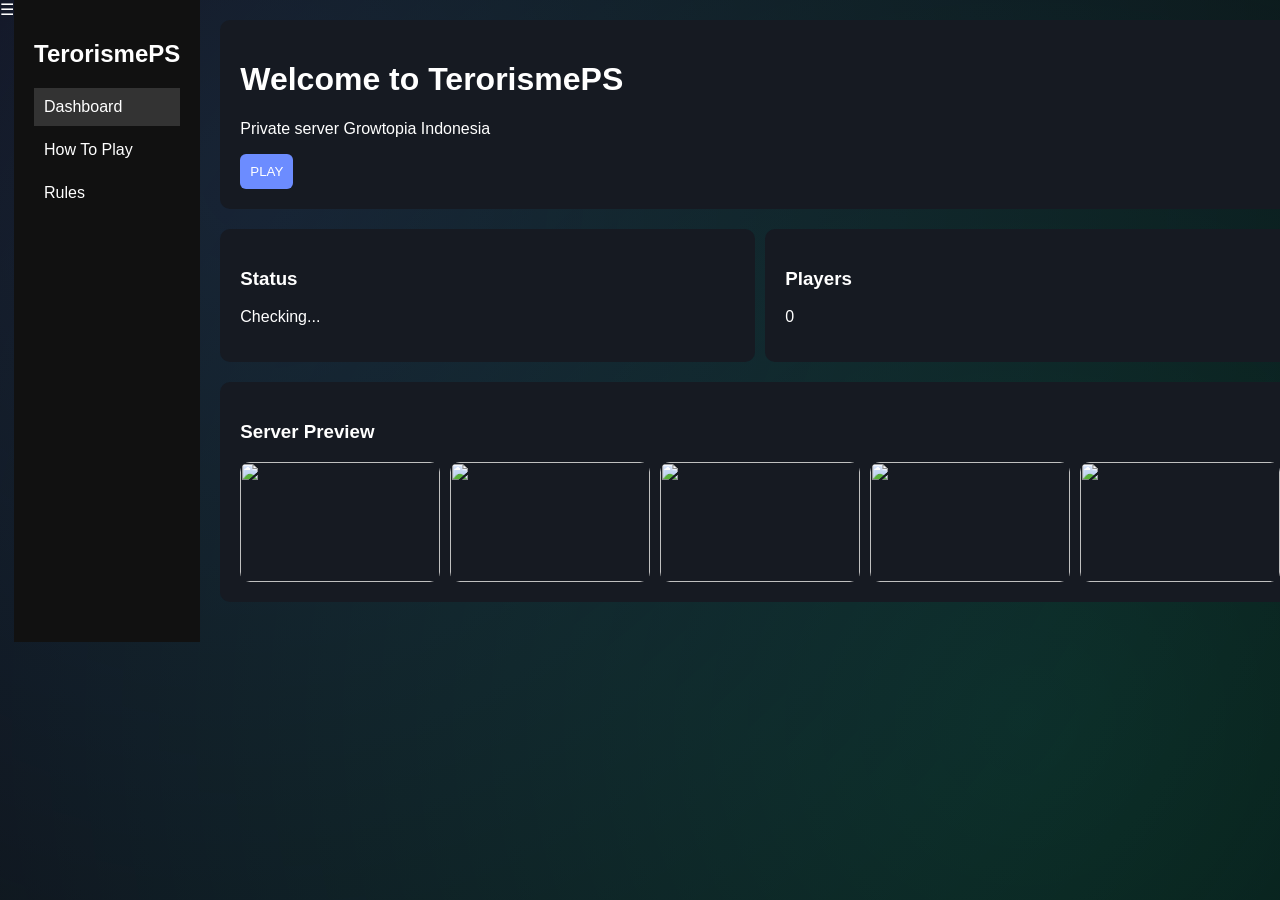
==== public/index.html @ 0ac82dab "Update index.html" ====
<!DOCTYPE html>
<html lang="id">
<head>
<meta charset="UTF-8">
<meta name="viewport" content="width=device-width, initial-scale=1.0">
<title>TerorismePS</title>
<link rel="stylesheet" href="style.css">
</head>

<body>

<div class="bg"></div>
<div id="toast"></div>

  <!-- HAMBURGER (MOBILE ONLY) -->
<div class="hamburger" onclick="toggleSidebar()">☰
</div>
  
<div class="sidebar">
  <h2>TerorismePS</h2>

  <div class="menu active" onclick="show('home')">Dashboard</div>
  <div class="menu" onclick="show('how')">How To Play</div>
  <div class="menu" onclick="show('rules')">Rules</div>
</div>

<div class="main">

<!-- DASHBOARD -->
<div id="home" class="page">
  <div class="card big">
    <h1>Welcome to TerorismePS</h1>
    <p>Private server Growtopia Indonesia</p>
    <button class="play">PLAY</button>
  </div>

  <div class="grid">
    <div class="card">
      <h3>Status</h3>
      <p id="status">Checking...</p>
    </div>

    <div class="card">
      <h3>Players</h3>
      <p id="players">0</p>
    </div>
  </div>

  <!-- TAMBAHAN: SERVER PREVIEW -->
  <div class="card">
    <h3>Server Preview</h3>
    <div class="preview-container" id="preview">
      <img src="/preview/1.jpg">
      <img src="/preview/2.jpg">
      <img src="/preview/3.jpg">
      <img src="/preview/4.jpg">
      <img src="/preview/5.jpg">
    </div>
  </div>

</div>

<!-- HOW -->
<div id="how" class="page hidden">
  <div class="card">
    <h2>How To Play</h2>

    <div class="tabs">
      <button onclick="showHow('android')" class="tab active">Android</button>
      <button onclick="showHow('windows')" class="tab">Windows</button>
      <button onclick="showHow('ios')" class="tab">iOS</button>
    </div>

    <div id="android" class="howContent">
      <div class="actions">
        <button onclick="copyText()">Copy PTunnel URL</button>
        <button onclick="downloadFile('/raw/terorismeps','host.txt')">Download Host</button>
        <button onclick="downloadFile('/files/powertunnel.apk','powertunnel.apk')">Download PowerTunnel</button>
      </div>
    </div>

    <div id="windows" class="howContent hidden">
      <div class="actions">
        <button onclick="downloadFile('/raw/terorismeps','host.txt')">Download Host</button>
      </div>
    </div>

    <div id="ios" class="howContent hidden">
      <div class="actions">
        <button onclick="copyText()">Copy Surge URL</button>
      </div>
    </div>

  </div>
</div>

<!-- RULES -->
<div id="rules" class="page hidden">
  <div class="card">
    <h2>Rules</h2>
    <ul>
      <li>No spam</li>
      <li>No cheat</li>
      <li>Be respectful</li>
    </ul>
  </div>
</div>

</div>

<script src="app.js"></script>
</body>
</html>
---- public/style.css ----
/* RESET */
body{
  margin:0;
  font-family:Arial;
  background:#0b0d12;
  color:white;
  display:flex;
}

/* IMPORTANT */
.hidden{
  display:none;
}

/* BG */
.bg{
  position:fixed;
  width:100%;
  height:100%;
  background:
    radial-gradient(circle at 20% 20%, #6c8cff22, transparent),
    radial-gradient(circle at 80% 80%, #00ff9922, transparent);
  z-index:-1;
}

/* SIDEBAR */
.sidebar{
  width:220px;
  padding:20px;
  background:#111;
}

.menu{
  padding:10px;
  margin:5px 0;
  cursor:pointer;
}

.menu.active{
  background:#333;
}

/* MAIN */
.main{
  flex:1;
  padding:20px;
}

/* CARD */
.card{
  background:#161a22;
  padding:20px;
  border-radius:10px;
  margin-bottom:20px;
}

/* GRID */
.grid{
  display:grid;
  grid-template-columns:1fr 1fr;
  gap:10px;
}

/* ACTION */
.actions{
  display:flex;
  flex-wrap:wrap;
  gap:10px;
  margin-top:10px;
}

/* BUTTON */
button{
  padding:10px;
  border:none;
  background:#6c8cff;
  color:white;
  border-radius:6px;
  cursor:pointer;
}

/* TOAST */
#toast{
  position:fixed;
  bottom:20px;
  right:20px;
  background:#111;
  padding:10px 15px;
  border-radius:10px;
  opacity:0;
  transition:.3s;
}

#toast.show{
  opacity:1;
}

/* PREVIEW (TAMBAHAN) */
.preview-container{
  display:flex;
  gap:10px;
  overflow-x:auto;
}

.preview-container img{
  width:200px;
  height:120px;
  object-fit:cover;
  border-radius:10px;
  flex-shrink:0;
}

/* MOBILE FIX */
@media(max-width:768px){

  body{
    flex-direction:column;
  }

  .sidebar{
    display:none;
  }

  .main{
    padding:10px;
  }

  .grid{
    grid-template-columns:1fr 1fr;
  }

}
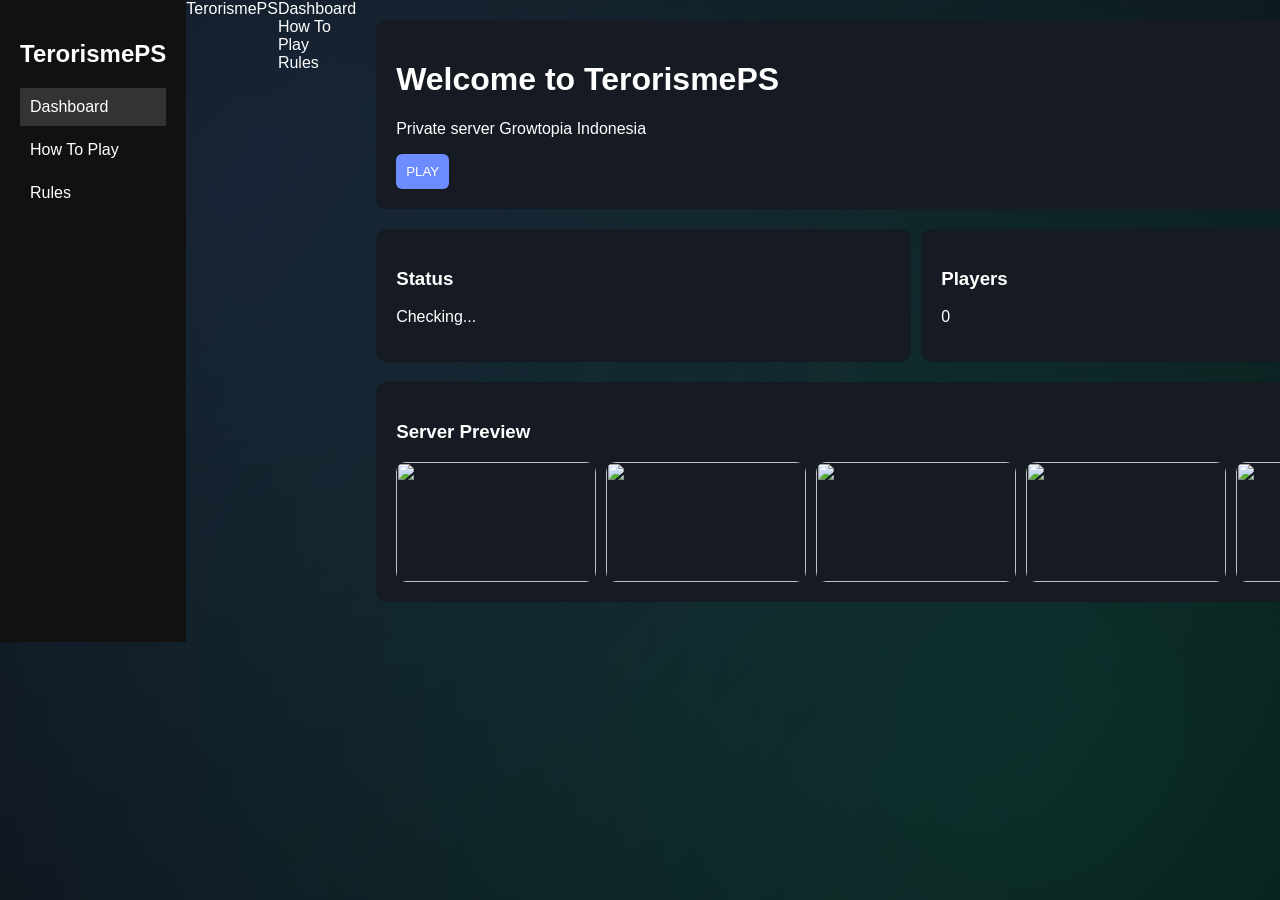
==== commit 1362971a: "Update index.html" ====
--- a/public/index.html
+++ b/public/index.html
@@ -24,6 +24,18 @@
   <div class="menu" onclick="show('rules')">Rules</div>
 </div>
 
+  <!-- MOBILE TAB MENU -->
+<div class="mobile-top">
+  <div class="hamburger" onclick="toggleMenu()">☰</div>
+  <div class="mobile-title">TerorismePS</div>
+</div>
+
+<div class="mobile-menu" id="mobileMenu">
+  <div onclick="show('home');closeMenu()">Dashboard</div>
+  <div onclick="show('how');closeMenu()">How To Play</div>
+  <div onclick="show('rules');closeMenu()">Rules</div>
+</div>
+  
 <div class="main">
 
 <!-- DASHBOARD -->
--- a/public/style.css
+++ b/public/style.css
@@ -130,3 +130,40 @@
   }
 
 }
+/* ========================= */
+/* HAMBURGER MENU MOBILE     */
+/* ========================= */
+.hamburger{
+  position:fixed;
+  top:15px;
+  right:15px;
+  font-size:22px;
+  background:#161a22;
+  padding:8px 12px;
+  border-radius:8px;
+  cursor:pointer;
+  display:none;
+  z-index:1000;
+}
+
+/* SIDEBAR MOBILE MODE */
+@media(max-width:768px){
+
+  .hamburger{
+    display:block;
+  }
+
+  .sidebar{
+    position:fixed;
+    left:-250px;
+    top:0;
+    height:100%;
+    z-index:999;
+    transition:.3s;
+  }
+
+  .sidebar.show{
+    left:0;
+  }
+
+}
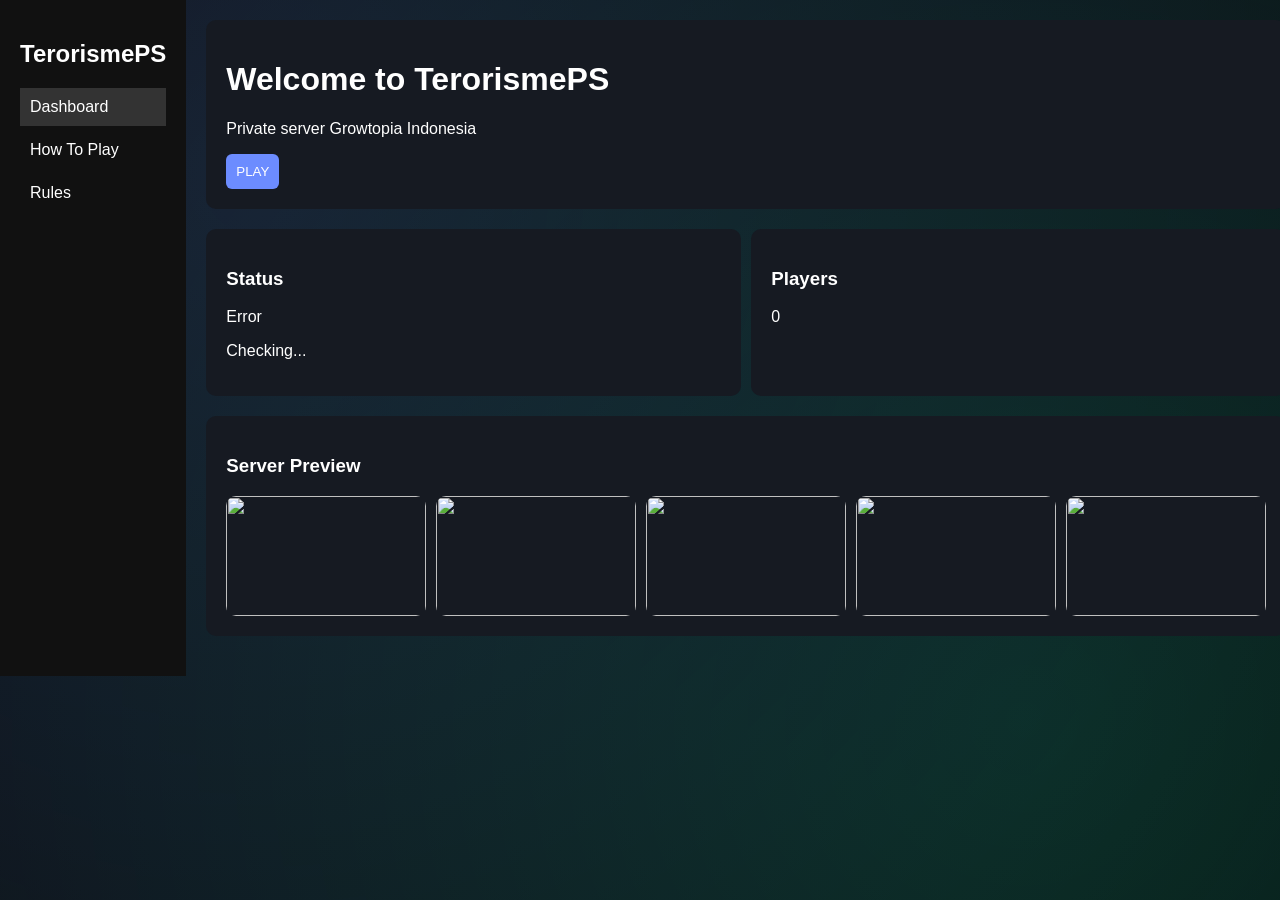
==== commit 0475a2df: "Update index.html" ====
--- a/public/index.html
+++ b/public/index.html
@@ -50,6 +50,7 @@
     <div class="card">
       <h3>Status</h3>
       <p id="status">Checking...</p>
+      <p id="status" class="status-text">Checking...</p>
     </div>
 
     <div class="card">
--- a/public/style.css
+++ b/public/style.css
@@ -167,3 +167,74 @@
   }
 
 }
+
+/* ========================= */
+/* MOBILE TAB MENU           */
+/* ========================= */
+
+.mobile-top{
+  display:none;
+  position:fixed;
+  top:0;
+  left:0;
+  width:100%;
+  height:55px;
+  background:#161a22;
+  align-items:center;
+  justify-content:space-between;
+  padding:0 15px;
+  z-index:1000;
+}
+
+.mobile-title{
+  font-weight:bold;
+}
+
+.hamburger{
+  font-size:22px;
+  cursor:pointer;
+}
+
+/* DROPDOWN */
+.mobile-menu{
+  position:fixed;
+  top:55px;
+  left:0;
+  width:100%;
+  background:#161a22;
+  display:none;
+  flex-direction:column;
+  z-index:999;
+}
+
+.mobile-menu div{
+  padding:15px;
+  border-bottom:1px solid #222;
+  cursor:pointer;
+}
+
+.mobile-menu div:hover{
+  background:#1d2230;
+}
+
+/* ACTIVE */
+.mobile-menu.show{
+  display:flex;
+}
+
+/* MOBILE MODE */
+@media(max-width:768px){
+
+  .sidebar{
+    display:none;
+  }
+
+  .mobile-top{
+    display:flex;
+  }
+
+  .main{
+    margin-top:60px;
+  }
+
+}
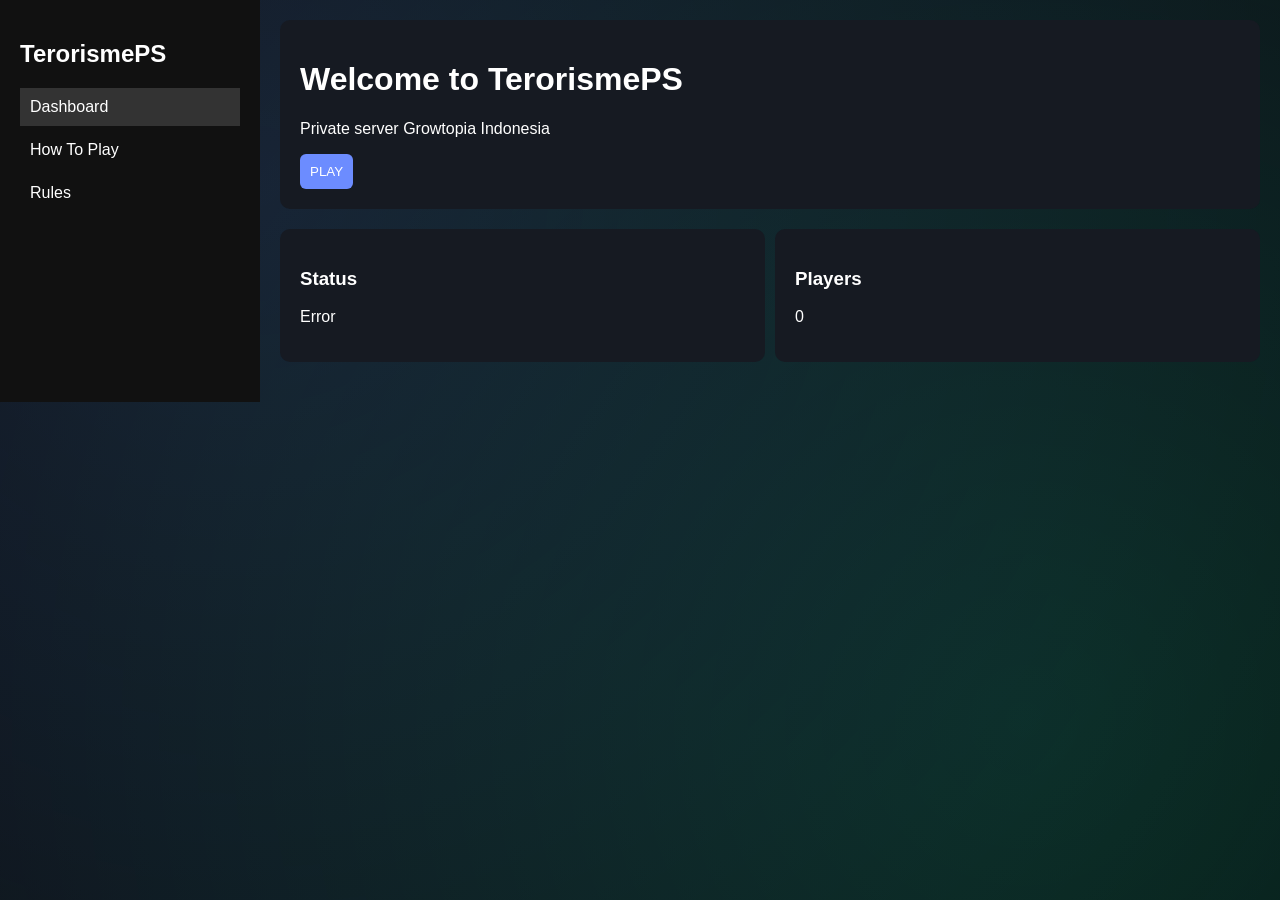
==== commit 4e16d24b: "Update index.html" ====
--- a/public/index.html
+++ b/public/index.html
@@ -12,10 +12,6 @@
 <div class="bg"></div>
 <div id="toast"></div>
 
-  <!-- HAMBURGER (MOBILE ONLY) -->
-<div class="hamburger" onclick="toggleSidebar()">☰
-</div>
-  
 <div class="sidebar">
   <h2>TerorismePS</h2>
 
@@ -24,18 +20,6 @@
   <div class="menu" onclick="show('rules')">Rules</div>
 </div>
 
-  <!-- MOBILE TAB MENU -->
-<div class="mobile-top">
-  <div class="hamburger" onclick="toggleMenu()">☰</div>
-  <div class="mobile-title">TerorismePS</div>
-</div>
-
-<div class="mobile-menu" id="mobileMenu">
-  <div onclick="show('home');closeMenu()">Dashboard</div>
-  <div onclick="show('how');closeMenu()">How To Play</div>
-  <div onclick="show('rules');closeMenu()">Rules</div>
-</div>
-  
 <div class="main">
 
 <!-- DASHBOARD -->
@@ -50,7 +34,6 @@
     <div class="card">
       <h3>Status</h3>
       <p id="status">Checking...</p>
-      <p id="status" class="status-text">Checking...</p>
     </div>
 
     <div class="card">
@@ -58,19 +41,6 @@
       <p id="players">0</p>
     </div>
   </div>
-
-  <!-- TAMBAHAN: SERVER PREVIEW -->
-  <div class="card">
-    <h3>Server Preview</h3>
-    <div class="preview-container" id="preview">
-      <img src="/preview/1.jpg">
-      <img src="/preview/2.jpg">
-      <img src="/preview/3.jpg">
-      <img src="/preview/4.jpg">
-      <img src="/preview/5.jpg">
-    </div>
-  </div>
-
 </div>
 
 <!-- HOW -->
@@ -84,24 +54,50 @@
       <button onclick="showHow('ios')" class="tab">iOS</button>
     </div>
 
+    <!-- ANDROID -->
     <div id="android" class="howContent">
       <div class="actions">
         <button onclick="copyText()">Copy PTunnel URL</button>
         <button onclick="downloadFile('/raw/terorismeps','host.txt')">Download Host</button>
         <button onclick="downloadFile('/files/powertunnel.apk','powertunnel.apk')">Download PowerTunnel</button>
       </div>
+
+<pre>
+1. Download PowerTunnel
+2. Copy URL
+3. Paste ke host settings
+4. Login GTPS
+</pre>
     </div>
 
+    <!-- WINDOWS -->
     <div id="windows" class="howContent hidden">
       <div class="actions">
         <button onclick="downloadFile('/raw/terorismeps','host.txt')">Download Host</button>
       </div>
+
+<pre>
+1. Win + R
+2. Open hosts
+3. Paste config
+4. Save
+5. Login
+</pre>
     </div>
 
+    <!-- IOS -->
     <div id="ios" class="howContent hidden">
       <div class="actions">
         <button onclick="copyText()">Copy Surge URL</button>
       </div>
+
+<pre>
+1. Install Surge
+2. Import URL
+3. Paste URL
+4. Enable VPN
+5. Login
+</pre>
     </div>
 
   </div>
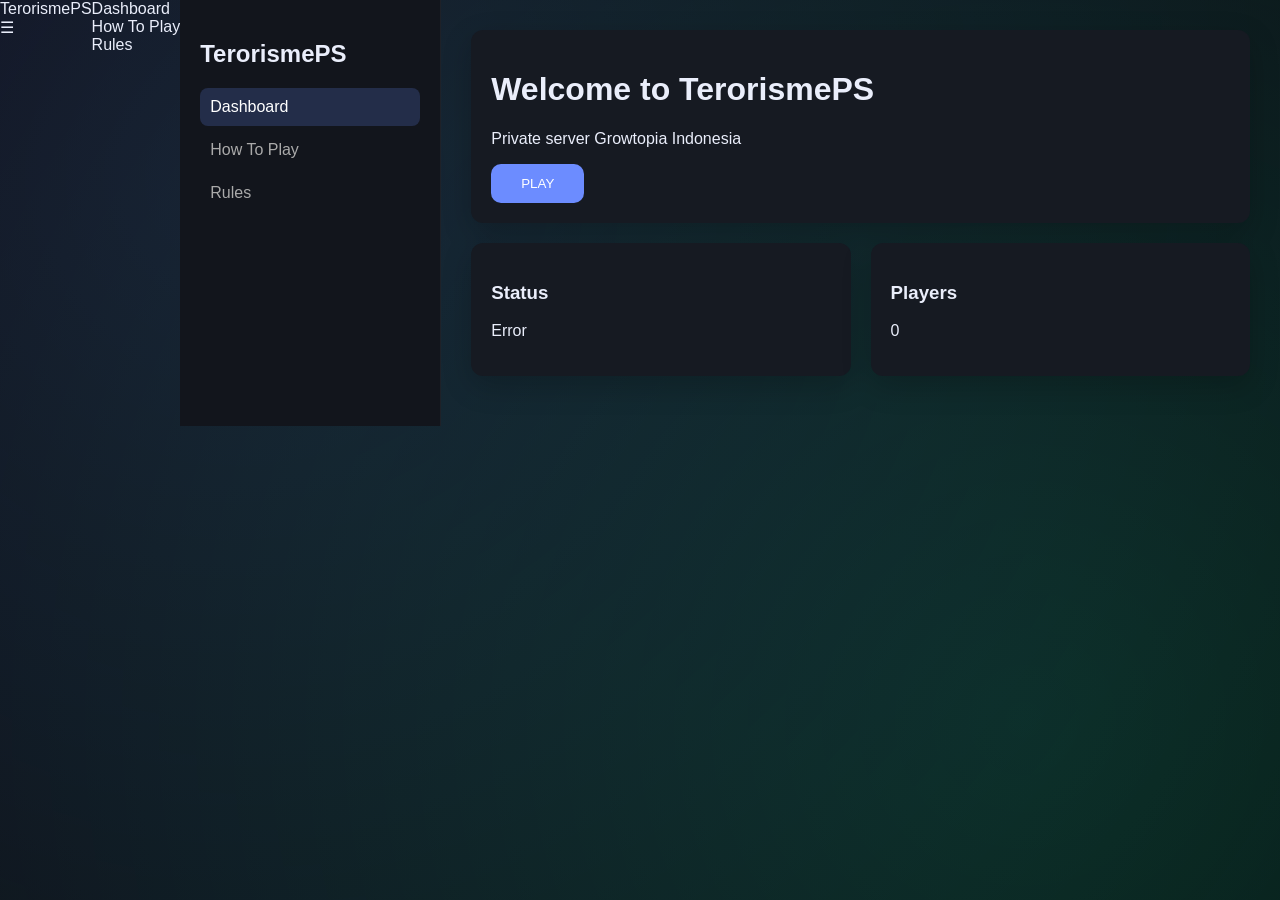
==== commit 6e3afd8f: "Update index.html" ====
--- a/public/index.html
+++ b/public/index.html
@@ -11,7 +11,18 @@
 
 <div class="bg"></div>
 <div id="toast"></div>
+<!-- MOBILE TOP BAR -->
+<div class="mobile-top">
+  <div class="mobile-title">TerorismePS</div>
+  <div class="hamburger" onclick="toggleMenu()">☰</div>
+</div>
 
+<!-- MOBILE DROPDOWN -->
+<div class="mobile-menu" id="mobileMenu">
+  <div onclick="show('home');closeMenu()">Dashboard</div>
+  <div onclick="show('how');closeMenu()">How To Play</div>
+  <div onclick="show('rules');closeMenu()">Rules</div>
+</div>
 <div class="sidebar">
   <h2>TerorismePS</h2>
 
--- a/public/style.css
+++ b/public/style.css
@@ -1,18 +1,11 @@
-/* RESET */
 body{
   margin:0;
-  font-family:Arial;
+  font-family:Inter, Arial, sans-serif;
   background:#0b0d12;
-  color:white;
+  color:#eaeefb;
   display:flex;
 }
 
-/* IMPORTANT */
-.hidden{
-  display:none;
-}
-
-/* BG */
 .bg{
   position:fixed;
   width:100%;
@@ -23,218 +16,128 @@
   z-index:-1;
 }
 
-/* SIDEBAR */
 .sidebar{
   width:220px;
+  background:#12151c;
   padding:20px;
-  background:#111;
+  border-right:1px solid rgba(255,255,255,0.05);
+}
+
+.sidebar h2{
+  margin-bottom:20px;
 }
 
 .menu{
   padding:10px;
   margin:5px 0;
   cursor:pointer;
+  border-radius:8px;
+  color:#aaa;
+  transition:.2s;
+}
+
+.menu:hover{
+  background:#1d2230;
+  color:white;
 }
 
 .menu.active{
-  background:#333;
+  background:#6c8cff33;
+  color:white;
 }
 
-/* MAIN */
 .main{
   flex:1;
-  padding:20px;
+  padding:30px;
 }
 
-/* CARD */
+.page{
+  animation:fade .3s;
+}
+
+@keyframes fade{
+  from{opacity:0; transform:translateY(10px)}
+  to{opacity:1; transform:translateY(0)}
+}
+
 .card{
   background:#161a22;
   padding:20px;
+  border-radius:12px;
+  margin-bottom:20px;
+  box-shadow:0 10px 30px rgba(0,0,0,.2);
+}
+
+.grid{
+  display:grid;
+  grid-template-columns:repeat(2,1fr);
+  gap:20px;
+}
+
+.play{
+  padding:12px 30px;
+  background:#6c8cff;
+  border:none;
   border-radius:10px;
+  color:white;
+  cursor:pointer;
+}
+
+.tabs{
+  display:flex;
+  gap:10px;
   margin-bottom:20px;
 }
 
-/* GRID */
-.grid{
-  display:grid;
-  grid-template-columns:1fr 1fr;
-  gap:10px;
-}
-
-/* ACTION */
-.actions{
-  display:flex;
-  flex-wrap:wrap;
-  gap:10px;
-  margin-top:10px;
-}
-
-/* BUTTON */
-button{
-  padding:10px;
+.tab{
+  padding:8px 16px;
   border:none;
-  background:#6c8cff;
-  color:white;
-  border-radius:6px;
+  background:#1d2230;
+  color:#aaa;
+  border-radius:8px;
   cursor:pointer;
 }
 
-/* TOAST */
+.tab.active{
+  background:#6c8cff;
+  color:white;
+}
+
+.actions{
+  margin-top:15px;
+  margin-bottom:20px;
+  display:flex;
+  flex-wrap:wrap;
+  gap:12px;
+}
+
+.actions button{
+  padding:10px 16px;
+  background:#6c8cff;
+  border:none;
+  color:white;
+  border-radius:8px;
+  cursor:pointer;
+}
+
 #toast{
   position:fixed;
   bottom:20px;
   right:20px;
-  background:#111;
-  padding:10px 15px;
+  background:#1d2230;
+  color:white;
+  padding:12px 18px;
   border-radius:10px;
   opacity:0;
+  transform:translateY(20px);
   transition:.3s;
 }
 
 #toast.show{
   opacity:1;
+  transform:translateY(0);
 }
 
-/* PREVIEW (TAMBAHAN) */
-.preview-container{
-  display:flex;
-  gap:10px;
-  overflow-x:auto;
+.hidden{
+  display:none;
 }
-
-.preview-container img{
-  width:200px;
-  height:120px;
-  object-fit:cover;
-  border-radius:10px;
-  flex-shrink:0;
-}
-
-/* MOBILE FIX */
-@media(max-width:768px){
-
-  body{
-    flex-direction:column;
-  }
-
-  .sidebar{
-    display:none;
-  }
-
-  .main{
-    padding:10px;
-  }
-
-  .grid{
-    grid-template-columns:1fr 1fr;
-  }
-
-}
-/* ========================= */
-/* HAMBURGER MENU MOBILE     */
-/* ========================= */
-.hamburger{
-  position:fixed;
-  top:15px;
-  right:15px;
-  font-size:22px;
-  background:#161a22;
-  padding:8px 12px;
-  border-radius:8px;
-  cursor:pointer;
-  display:none;
-  z-index:1000;
-}
-
-/* SIDEBAR MOBILE MODE */
-@media(max-width:768px){
-
-  .hamburger{
-    display:block;
-  }
-
-  .sidebar{
-    position:fixed;
-    left:-250px;
-    top:0;
-    height:100%;
-    z-index:999;
-    transition:.3s;
-  }
-
-  .sidebar.show{
-    left:0;
-  }
-
-}
-
-/* ========================= */
-/* MOBILE TAB MENU           */
-/* ========================= */
-
-.mobile-top{
-  display:none;
-  position:fixed;
-  top:0;
-  left:0;
-  width:100%;
-  height:55px;
-  background:#161a22;
-  align-items:center;
-  justify-content:space-between;
-  padding:0 15px;
-  z-index:1000;
-}
-
-.mobile-title{
-  font-weight:bold;
-}
-
-.hamburger{
-  font-size:22px;
-  cursor:pointer;
-}
-
-/* DROPDOWN */
-.mobile-menu{
-  position:fixed;
-  top:55px;
-  left:0;
-  width:100%;
-  background:#161a22;
-  display:none;
-  flex-direction:column;
-  z-index:999;
-}
-
-.mobile-menu div{
-  padding:15px;
-  border-bottom:1px solid #222;
-  cursor:pointer;
-}
-
-.mobile-menu div:hover{
-  background:#1d2230;
-}
-
-/* ACTIVE */
-.mobile-menu.show{
-  display:flex;
-}
-
-/* MOBILE MODE */
-@media(max-width:768px){
-
-  .sidebar{
-    display:none;
-  }
-
-  .mobile-top{
-    display:flex;
-  }
-
-  .main{
-    margin-top:60px;
-  }
-
-}
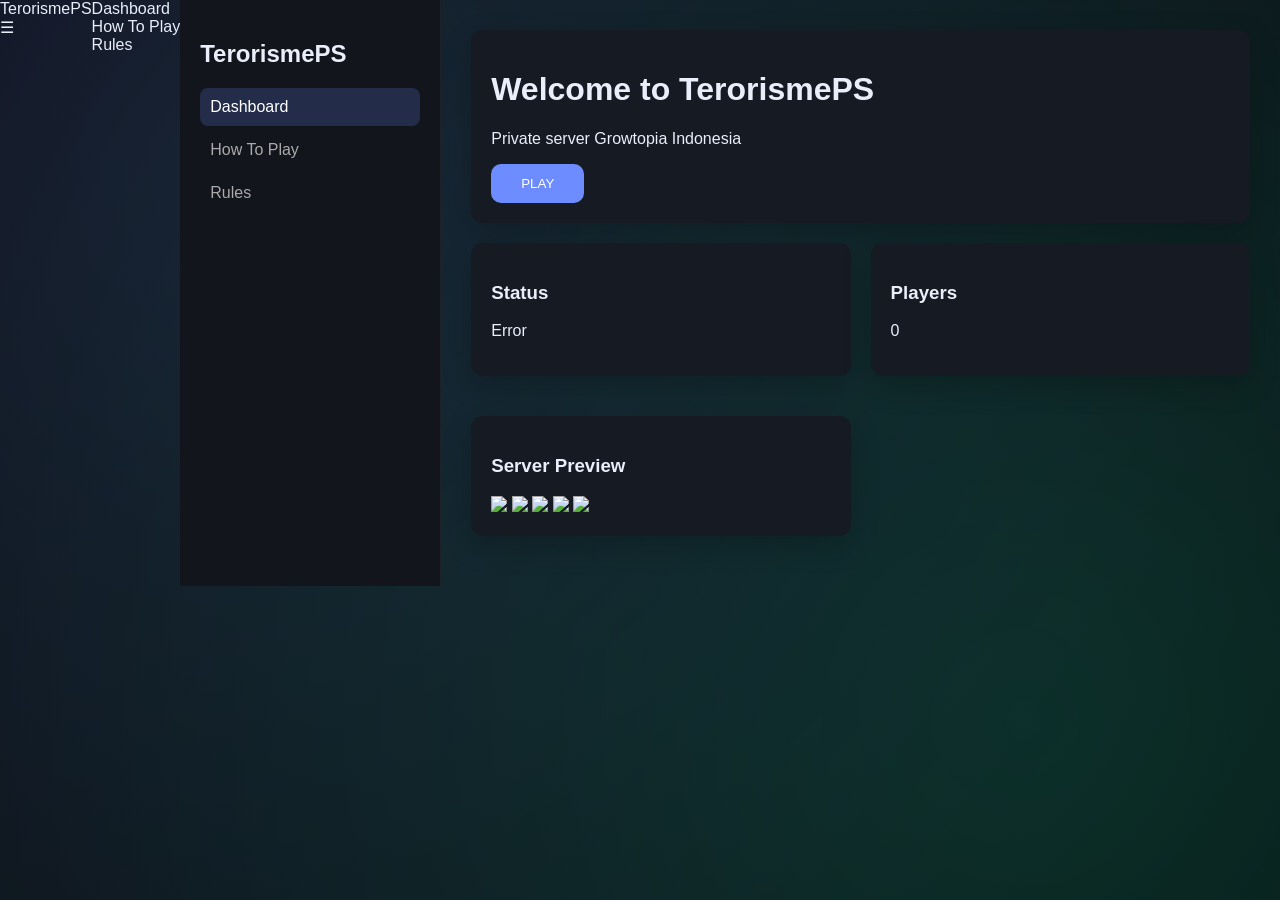
==== commit f3809dd2: "Update index.html" ====
--- a/public/index.html
+++ b/public/index.html
@@ -51,6 +51,18 @@
       <h3>Players</h3>
       <p id="players">0</p>
     </div>
+
+    <!-- SERVER PREVIEW -->
+<div class="card">
+  <h3>Server Preview</h3>
+  <div class="preview" id="preview">
+    <img src="/preview/1.jpg">
+    <img src="/preview/2.jpg">
+    <img src="/preview/3.jpg">
+    <img src="/preview/4.jpg">
+    <img src="/preview/5.jpg">
+  </div>
+</div>
   </div>
 </div>
 
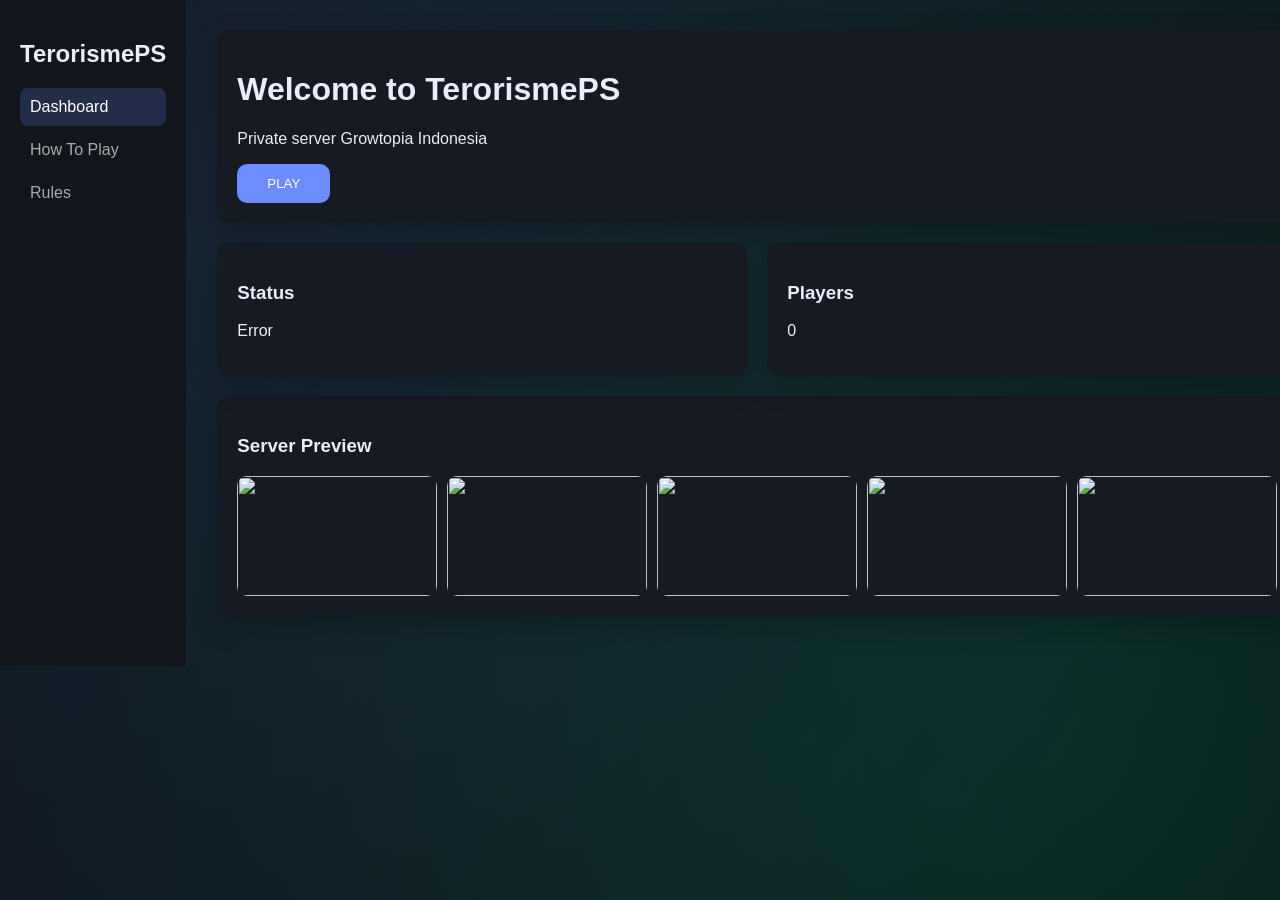
==== commit b9fbb459: "Update index.html" ====
--- a/public/index.html
+++ b/public/index.html
@@ -11,6 +11,7 @@
 
 <div class="bg"></div>
 <div id="toast"></div>
+
 <!-- MOBILE TOP BAR -->
 <div class="mobile-top">
   <div class="mobile-title">TerorismePS</div>
@@ -23,6 +24,7 @@
   <div onclick="show('how');closeMenu()">How To Play</div>
   <div onclick="show('rules');closeMenu()">Rules</div>
 </div>
+
 <div class="sidebar">
   <h2>TerorismePS</h2>
 
@@ -51,19 +53,20 @@
       <h3>Players</h3>
       <p id="players">0</p>
     </div>
+  </div>
 
-    <!-- SERVER PREVIEW -->
-<div class="card">
-  <h3>Server Preview</h3>
-  <div class="preview" id="preview">
-    <img src="/preview/1.jpg">
-    <img src="/preview/2.jpg">
-    <img src="/preview/3.jpg">
-    <img src="/preview/4.jpg">
-    <img src="/preview/5.jpg">
+  <!-- SERVER PREVIEW -->
+  <div class="card">
+    <h3>Server Preview</h3>
+    <div class="preview" id="preview">
+      <img src="/preview/1.jpg">
+      <img src="/preview/2.jpg">
+      <img src="/preview/3.jpg">
+      <img src="/preview/4.jpg">
+      <img src="/preview/5.jpg">
+    </div>
   </div>
-</div>
-  </div>
+
 </div>
 
 <!-- HOW -->
--- a/public/style.css
+++ b/public/style.css
@@ -141,3 +141,83 @@
 .hidden{
   display:none;
 }
+/* ========================= */
+/* MOBILE NAV                */
+/* ========================= */
+
+.mobile-top{
+  display:none;
+  position:fixed;
+  top:0;
+  left:0;
+  width:100%;
+  height:55px;
+  background:#161a22;
+  align-items:center;
+  justify-content:space-between;
+  padding:0 15px;
+  z-index:1000;
+}
+
+.mobile-title{
+  font-weight:bold;
+}
+
+.hamburger{
+  font-size:22px;
+  cursor:pointer;
+}
+
+/* DROPDOWN */
+.mobile-menu{
+  position:fixed;
+  top:55px;
+  left:0;
+  width:100%;
+  background:#161a22;
+  display:none;
+  flex-direction:column;
+  z-index:999;
+}
+
+.mobile-menu div{
+  padding:15px;
+  border-bottom:1px solid #222;
+  cursor:pointer;
+}
+
+.mobile-menu.show{
+  display:flex;
+}
+
+/* PREVIEW */
+.preview{
+  display:flex;
+  gap:10px;
+  overflow-x:auto;
+}
+
+.preview img{
+  width:200px;
+  height:120px;
+  object-fit:cover;
+  border-radius:10px;
+  flex-shrink:0;
+}
+
+/* MOBILE MODE */
+@media(max-width:768px){
+
+  .sidebar{
+    display:none;
+  }
+
+  .mobile-top{
+    display:flex;
+  }
+
+  .main{
+    margin-top:60px;
+  }
+
+}
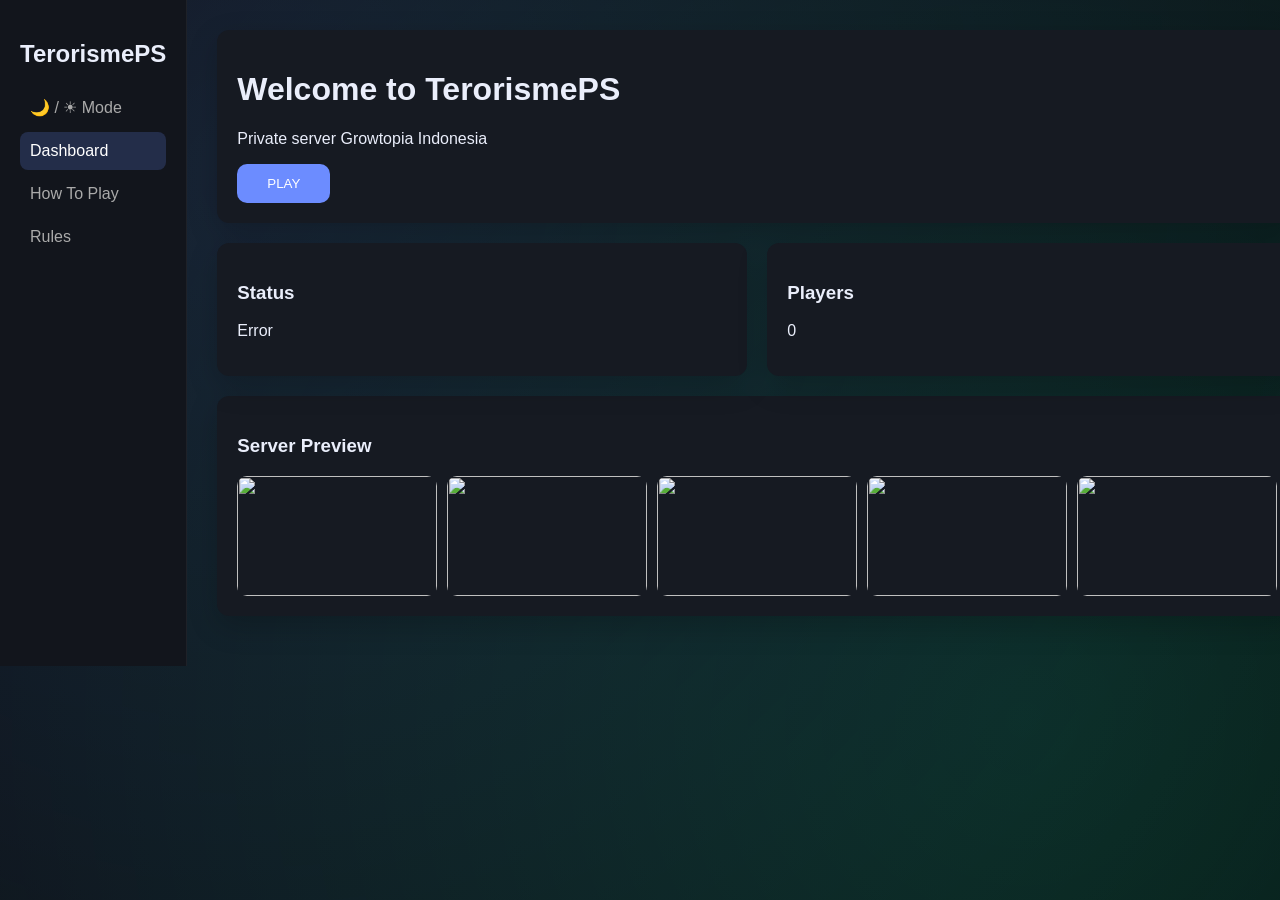
==== commit 8edf4bfe: "Update index.html" ====
--- a/public/index.html
+++ b/public/index.html
@@ -20,6 +20,7 @@
 
 <!-- MOBILE DROPDOWN -->
 <div class="mobile-menu" id="mobileMenu">
+  <div onclick="toggleTheme()">🌙 / ☀ Mode</div>
   <div onclick="show('home');closeMenu()">Dashboard</div>
   <div onclick="show('how');closeMenu()">How To Play</div>
   <div onclick="show('rules');closeMenu()">Rules</div>
@@ -27,7 +28,7 @@
 
 <div class="sidebar">
   <h2>TerorismePS</h2>
-
+  <div class="menu" onclick="toggleTheme()">🌙 / ☀ Mode</div>
   <div class="menu active" onclick="show('home')">Dashboard</div>
   <div class="menu" onclick="show('how')">How To Play</div>
   <div class="menu" onclick="show('rules')">Rules</div>
--- a/public/style.css
+++ b/public/style.css
@@ -141,10 +141,8 @@
 .hidden{
   display:none;
 }
-/* ========================= */
-/* MOBILE NAV                */
-/* ========================= */
-
+
+/* MOBILE NAV */
 .mobile-top{
   display:none;
   position:fixed;
@@ -168,7 +166,6 @@
   cursor:pointer;
 }
 
-/* DROPDOWN */
 .mobile-menu{
   position:fixed;
   top:55px;
@@ -205,7 +202,6 @@
   flex-shrink:0;
 }
 
-/* MOBILE MODE */
 @media(max-width:768px){
 
   .sidebar{
@@ -221,3 +217,37 @@
   }
 
 }
+/* ========================= */
+/* FIX MOBILE PORTRAIT MODE  */
+/* ========================= */
+
+@media(max-width:768px){
+
+  body{
+    display:block; /* biar ga horizontal */
+  }
+
+  .main{
+    padding:15px;
+    margin-top:60px;
+  }
+
+  /* GRID JADI 1 KOLOM (BIAR GA KEKEKET) */
+ /* GRID HP TETEP 2 KOLOM */
+.grid{
+  grid-template-columns:1fr 1fr;
+  gap:10px;
+}
+
+  /* CARD JANGAN KELEBARAN */
+  .card{
+    width:100%;
+  }
+
+  /* PREVIEW FULL WIDTH */
+  .preview img{
+    width:160px;
+    height:100px;
+  }
+
+}
